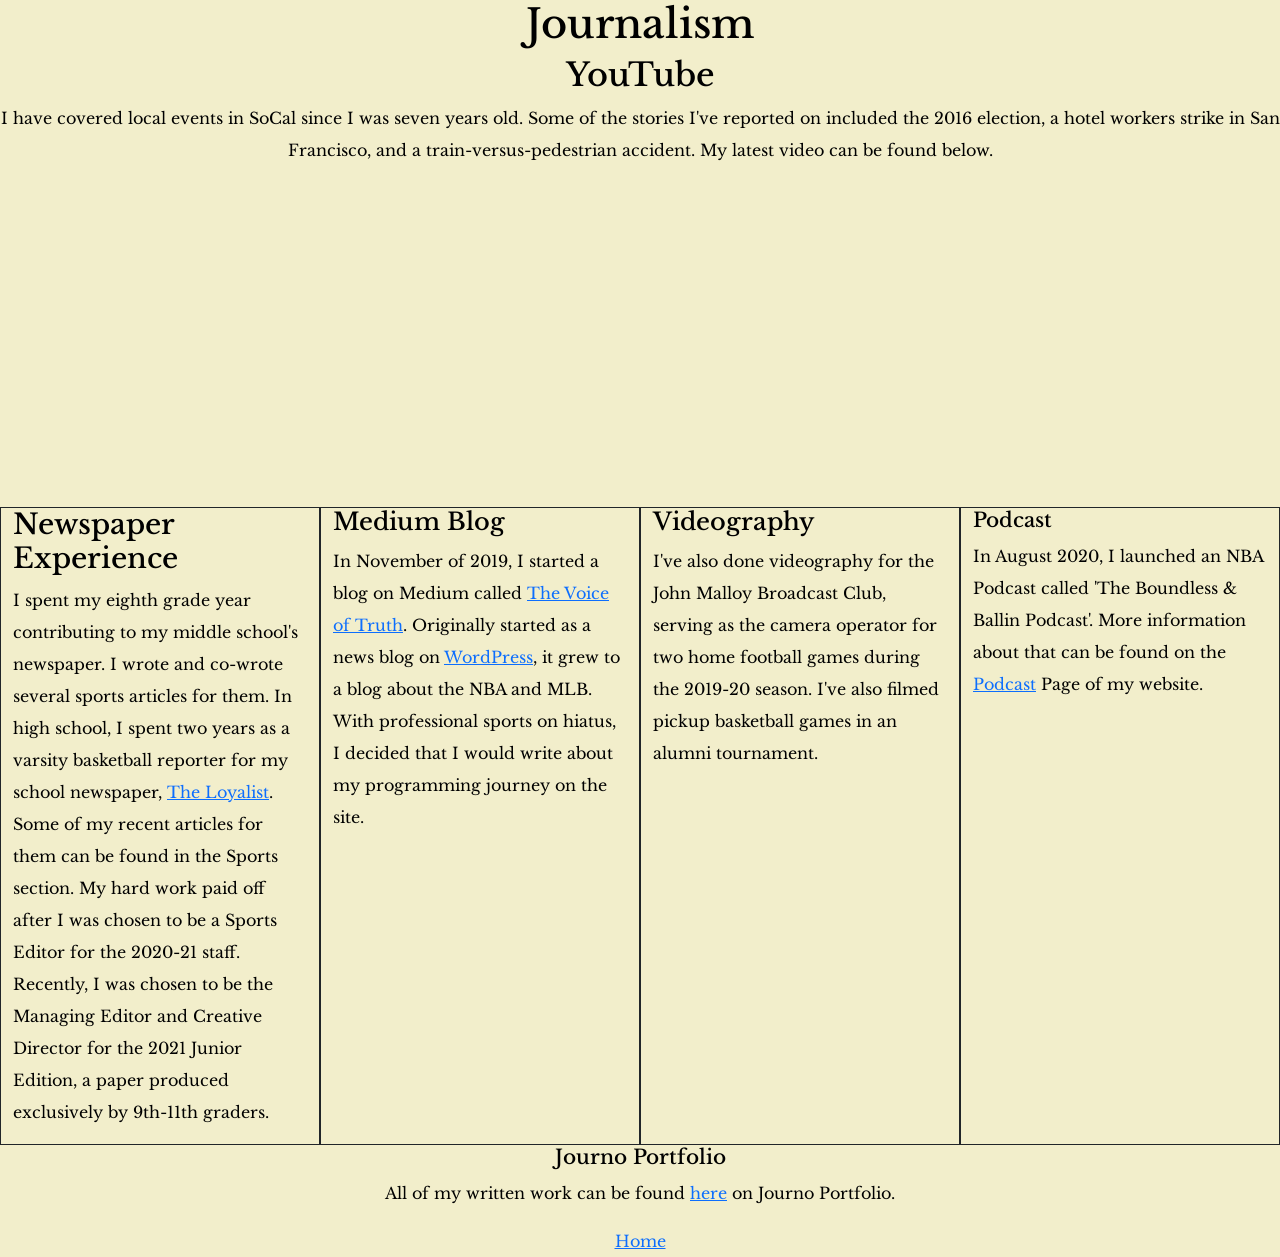
==== JournalismPage.html @ ba1a9492 "Embed Latest YT Video" ====
<!DOCTYPE HTML>
<head>
  <link rel="preconnect" href="https://fonts.gstatic.com"> 
<link href="https://fonts.googleapis.com/css2?family=Libre+Baskerville&display=swap" rel="stylesheet">
  <!-- CSS only -->
<link href="https://cdn.jsdelivr.net/npm/bootstrap@5.0.1/dist/css/bootstrap.min.css" rel="stylesheet" integrity="sha384-+0n0xVW2eSR5OomGNYDnhzAbDsOXxcvSN1TPprVMTNDbiYZCxYbOOl7+AMvyTG2x" crossorigin="anonymous">
</head>
<body>
  <style>
    body {
      text-align: left;
      justify-content: left;
      flex-direction: column;
      line-height: 2;
      font-family: 'Libre Baskerville', serif;
      color: black;
      display: flex;
      background-color: #f2eecb;
    }
    a:hover {
    background-color: white;
  }
  </style>
<div class="text-center mx-auto">
<h1>Journalism</h1>
<h2>YouTube</h2>
<p>I have covered local events in SoCal since I was seven years old.  Some of the stories I've reported on included the 2016 election, a hotel workers strike in San Francisco, and a train-versus-pedestrian accident.  My latest video can be found below.</p>
  <iframe width="560" height="315" src="https://www.youtube.com/embed/bruBCwsGi9o" title="YouTube video player" frameborder="0" allow="accelerometer; autoplay; clipboard-write; encrypted-media; gyroscope; picture-in-picture" allowfullscreen></iframe>
  </div>
  <div class="row mx-auto">
    <div class="col border border-dark">
  <h3>Newspaper Experience</h3>
  <p>I spent my eighth grade year contributing to my middle school's newspaper.  I wrote and co-wrote several sports articles for them.  In high school, I spent two years as a varsity basketball reporter for my school newspaper,  <a href="http://theloyalist.org">The Loyalist</a>.  Some of my recent articles for them can be found in the Sports section.  My hard work paid off after I was chosen to be a Sports Editor for the 2020-21 staff.  Recently, I was chosen to be the Managing Editor and Creative Director for the 2021 Junior Edition, a paper produced exclusively by 9th-11th graders.</p>
</div>
<div class="col border border-dark">
<h4>Medium Blog</h4>
<p>In November of 2019, I started a blog on Medium called <a href="https://jordanboundless.medium.com">The Voice of Truth</a>.  Originally started as a news blog on <a href="https://thevoxtruth.wordpress.com/">WordPress</a>, it grew to a blog about the NBA and MLB.  With professional sports on hiatus, I decided that I would write about my programming journey on the site.</p>
</div>
<div class="col border border-dark">
<h4>Videography</h4>
  <p>I've also done videography for the John Malloy Broadcast Club, serving as the camera operator for two home football games during the 2019-20 season. I've also filmed pickup basketball games in an alumni tournament.</p>
</div>
<div class="col border border-dark">
<h5>Podcast</h5>
  <p>In August 2020, I launched an NBA Podcast called 'The Boundless & Ballin Podcast'.  More information about that can be found on the <a href="https://jboundless.github.io/jordanjpagkalinawan/PodcastPage.html">Podcast</a> Page of my website.</p>
    </div>
  </div>
  <div class="text-center">
  <h5>Journo Portfolio</h5>
  <p>All of my written work can be found <a href="https://jordanboundless.journoportfolio.com">here</a> on Journo Portfolio.</p>
 </div>
  <footer class="text-center mx-auto">
    <a href="index.html">Home</a>
  </footer>
</body>
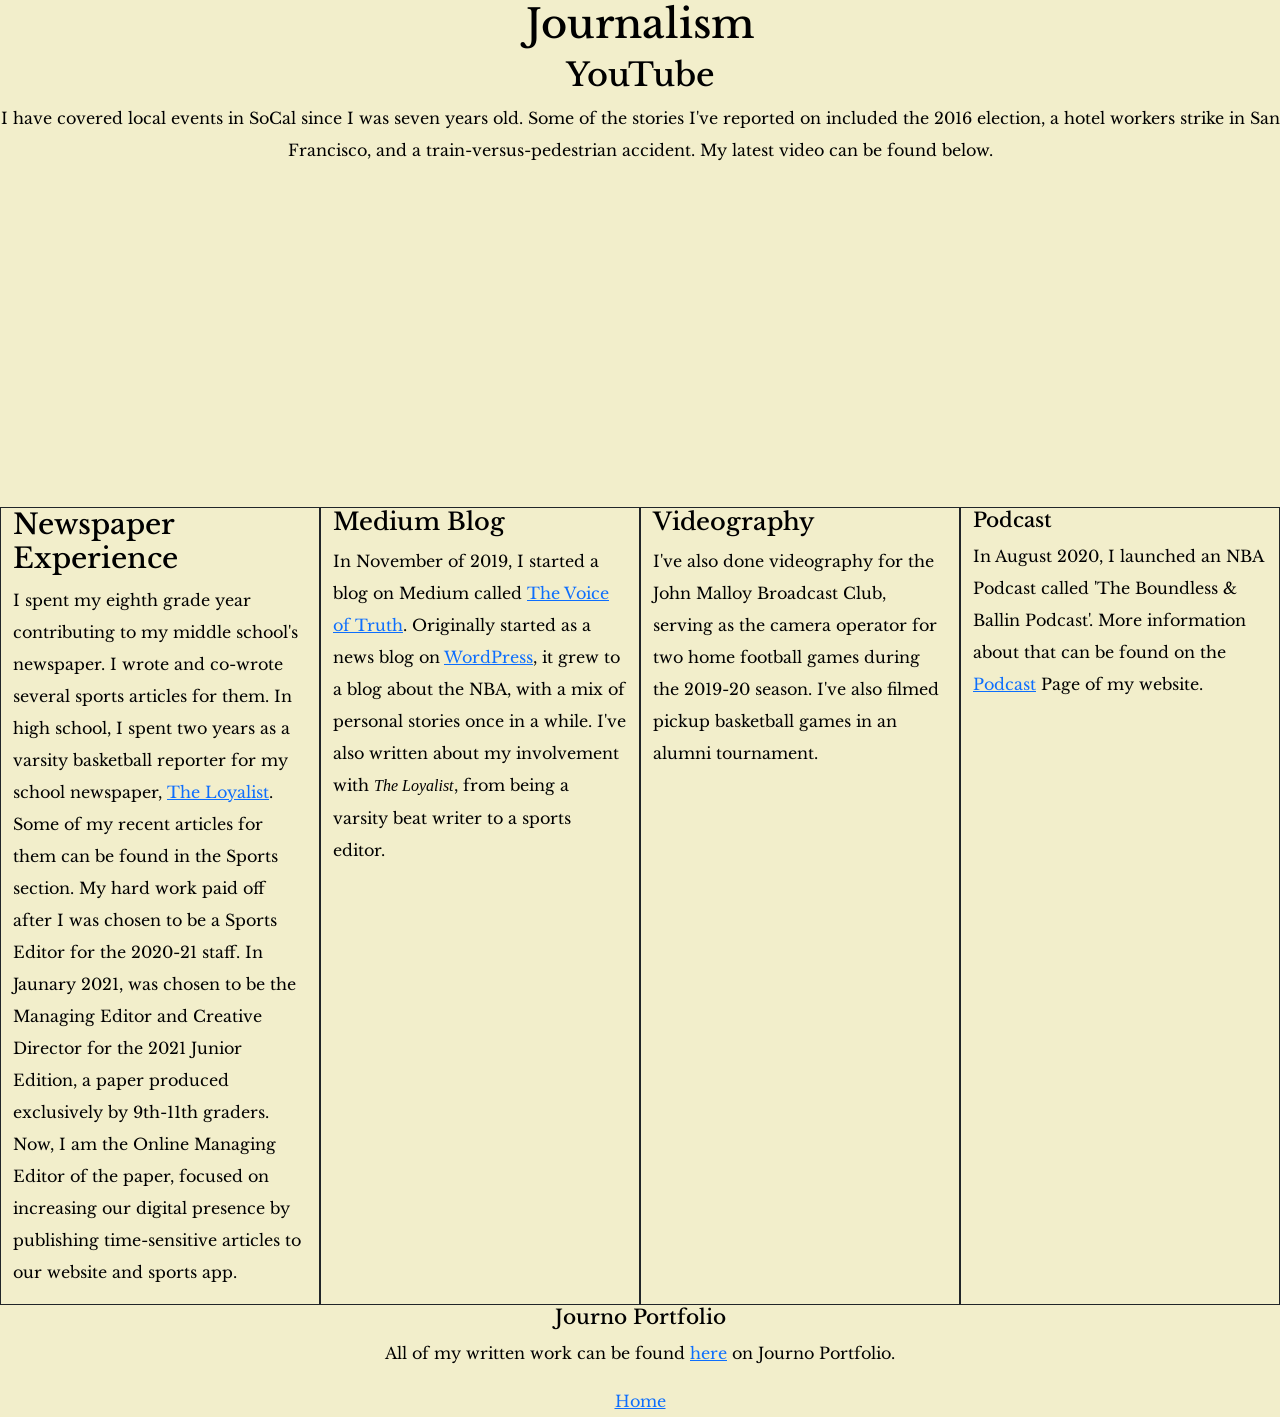
==== commit a9cc842a: "Update Descriptions of Experience" ====
--- a/JournalismPage.html
+++ b/JournalismPage.html
@@ -30,11 +30,11 @@
   <div class="row mx-auto">
     <div class="col border border-dark">
   <h3>Newspaper Experience</h3>
-  <p>I spent my eighth grade year contributing to my middle school's newspaper.  I wrote and co-wrote several sports articles for them.  In high school, I spent two years as a varsity basketball reporter for my school newspaper,  <a href="http://theloyalist.org">The Loyalist</a>.  Some of my recent articles for them can be found in the Sports section.  My hard work paid off after I was chosen to be a Sports Editor for the 2020-21 staff.  Recently, I was chosen to be the Managing Editor and Creative Director for the 2021 Junior Edition, a paper produced exclusively by 9th-11th graders.</p>
+  <p>I spent my eighth grade year contributing to my middle school's newspaper.  I wrote and co-wrote several sports articles for them.  In high school, I spent two years as a varsity basketball reporter for my school newspaper,  <a href="http://theloyalist.org">The Loyalist</a>.  Some of my recent articles for them can be found in the Sports section.  My hard work paid off after I was chosen to be a Sports Editor for the 2020-21 staff.  In Jaunary 2021, was chosen to be the Managing Editor and Creative Director for the 2021 Junior Edition, a paper produced exclusively by 9th-11th graders. Now, I am the Online Managing Editor of the paper, focused on increasing our digital presence by publishing time-sensitive articles to our website and sports app.</p>
 </div>
 <div class="col border border-dark">
 <h4>Medium Blog</h4>
-<p>In November of 2019, I started a blog on Medium called <a href="https://jordanboundless.medium.com">The Voice of Truth</a>.  Originally started as a news blog on <a href="https://thevoxtruth.wordpress.com/">WordPress</a>, it grew to a blog about the NBA and MLB.  With professional sports on hiatus, I decided that I would write about my programming journey on the site.</p>
+<p>In November of 2019, I started a blog on Medium called <a href="https://jordanboundless.medium.com">The Voice of Truth</a>.  Originally started as a news blog on <a href="https://thevoxtruth.wordpress.com/">WordPress</a>, it grew to a blog about the NBA, with a mix of personal stories once in a while. I've also written about my involvement with <i>The Loyalist</i>, from being a varsity beat writer to a sports editor.</p>
 </div>
 <div class="col border border-dark">
 <h4>Videography</h4>
